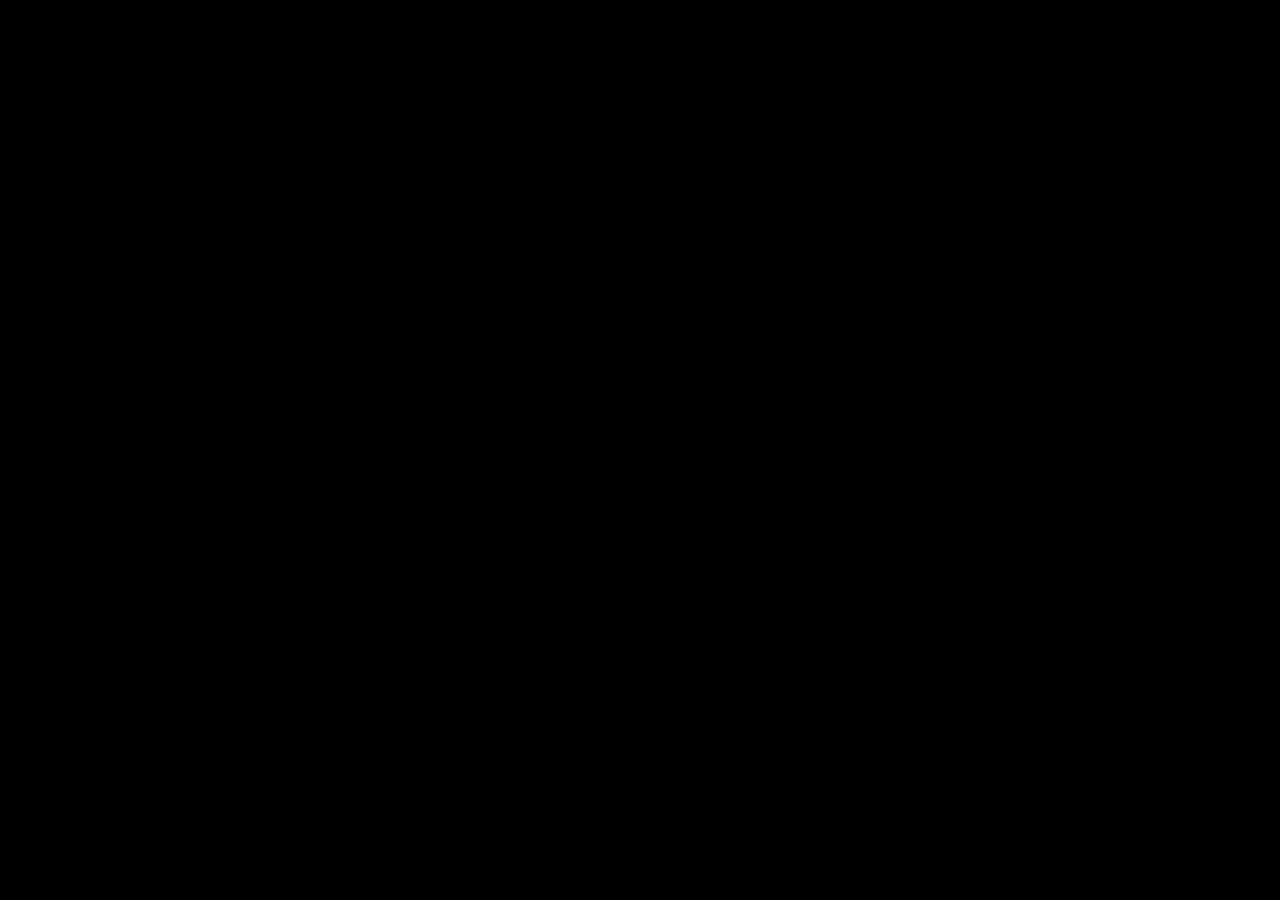
==== AP2_DESENVOLVIMENTO_WEB/index.html @ 21ac35b6 "Add files via upload" ====
<!DOCTYPE html>
<html lang="pt-br">
<head>
  <linkhref="../style.css" rel="stylesheet">
  <meta charset="UTF-8">
  <meta http-equiv="X-UA-Compatible" content="IE=edge">
  <meta name="viewport" content="width=device-width, initial-scale=1.0">
  <title>Jogadores</title>
  <style>
    @import url('https://fonts.googleapis.com/css2?family=Nunito+Sans&family=Nunito:wght@400;600&display=swap');
  </style>
  <script src="js/jogadores2023.js"></script>
  <script src="js/jogadores.js" defer></script>
</head>
<body>
  <style>body{background-color:black}</style>
  <div id="card-container" class="card-container"></div>>
</body>
</html>
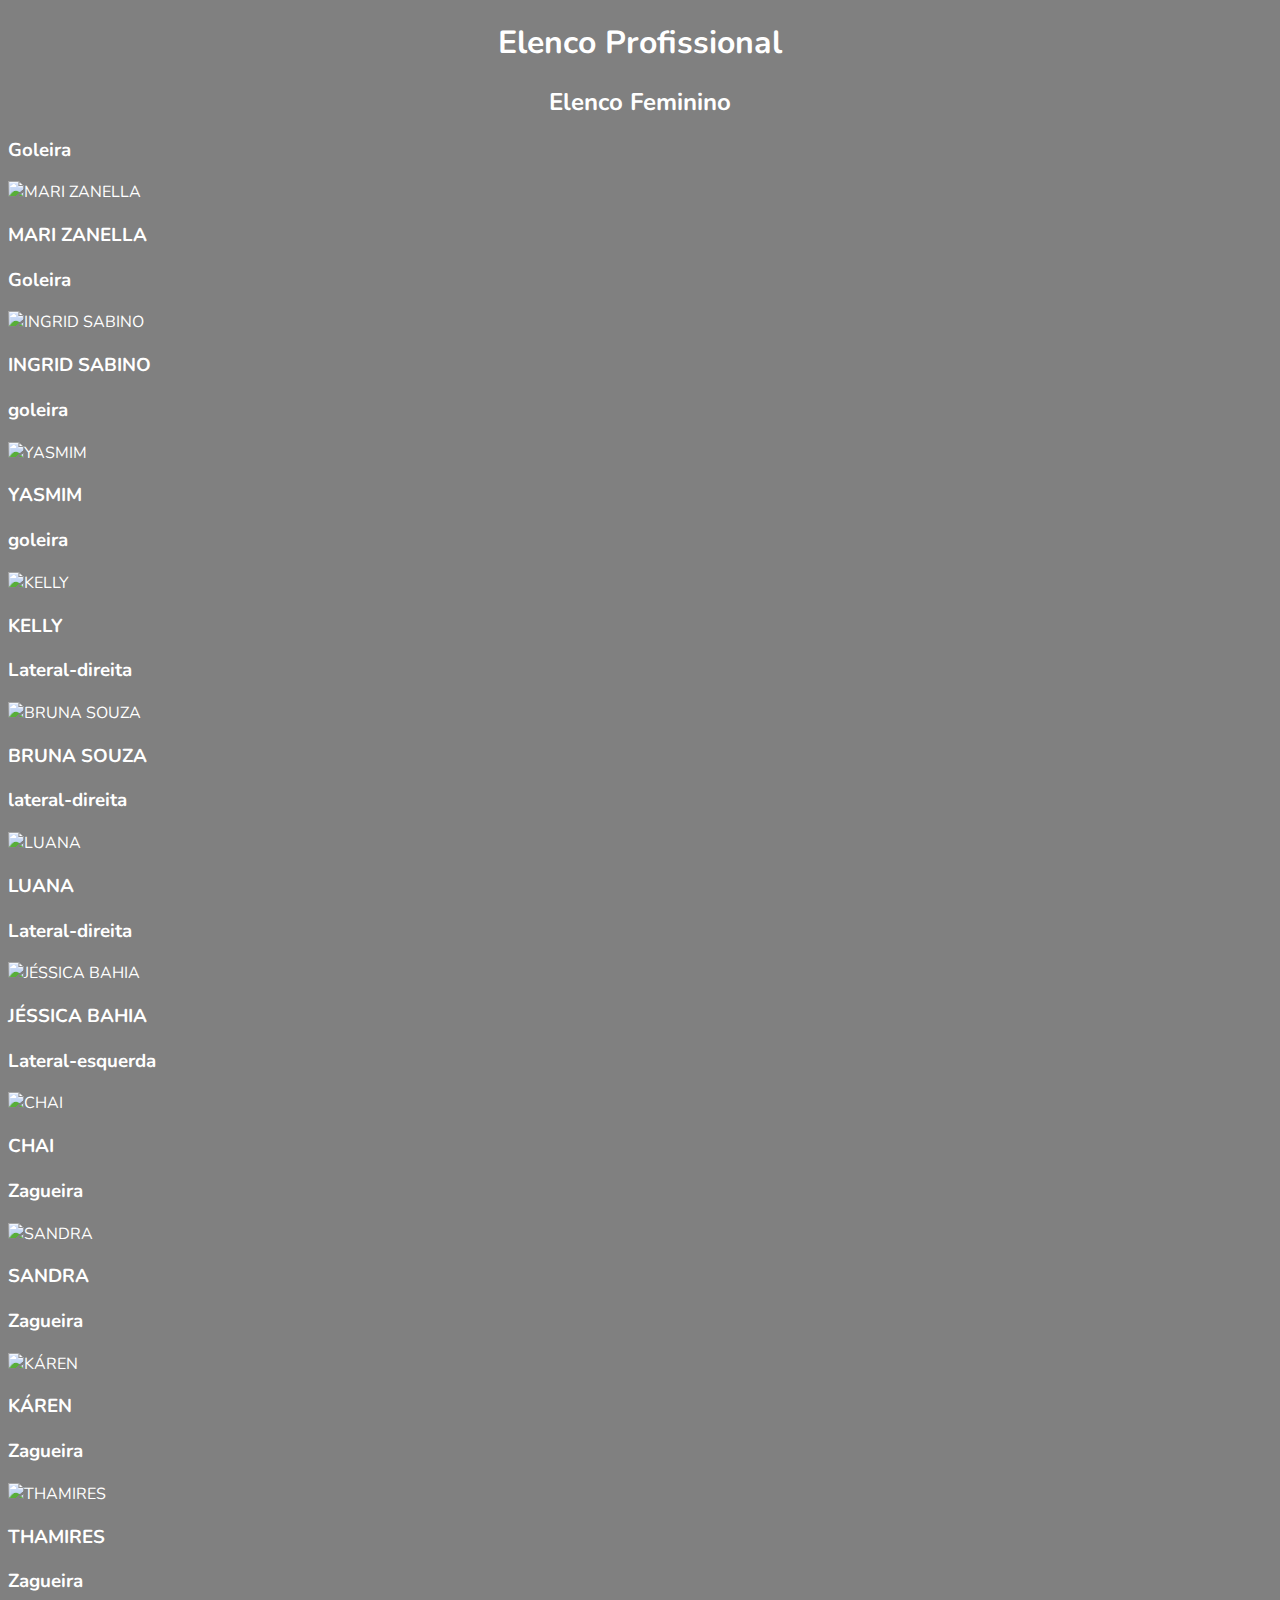
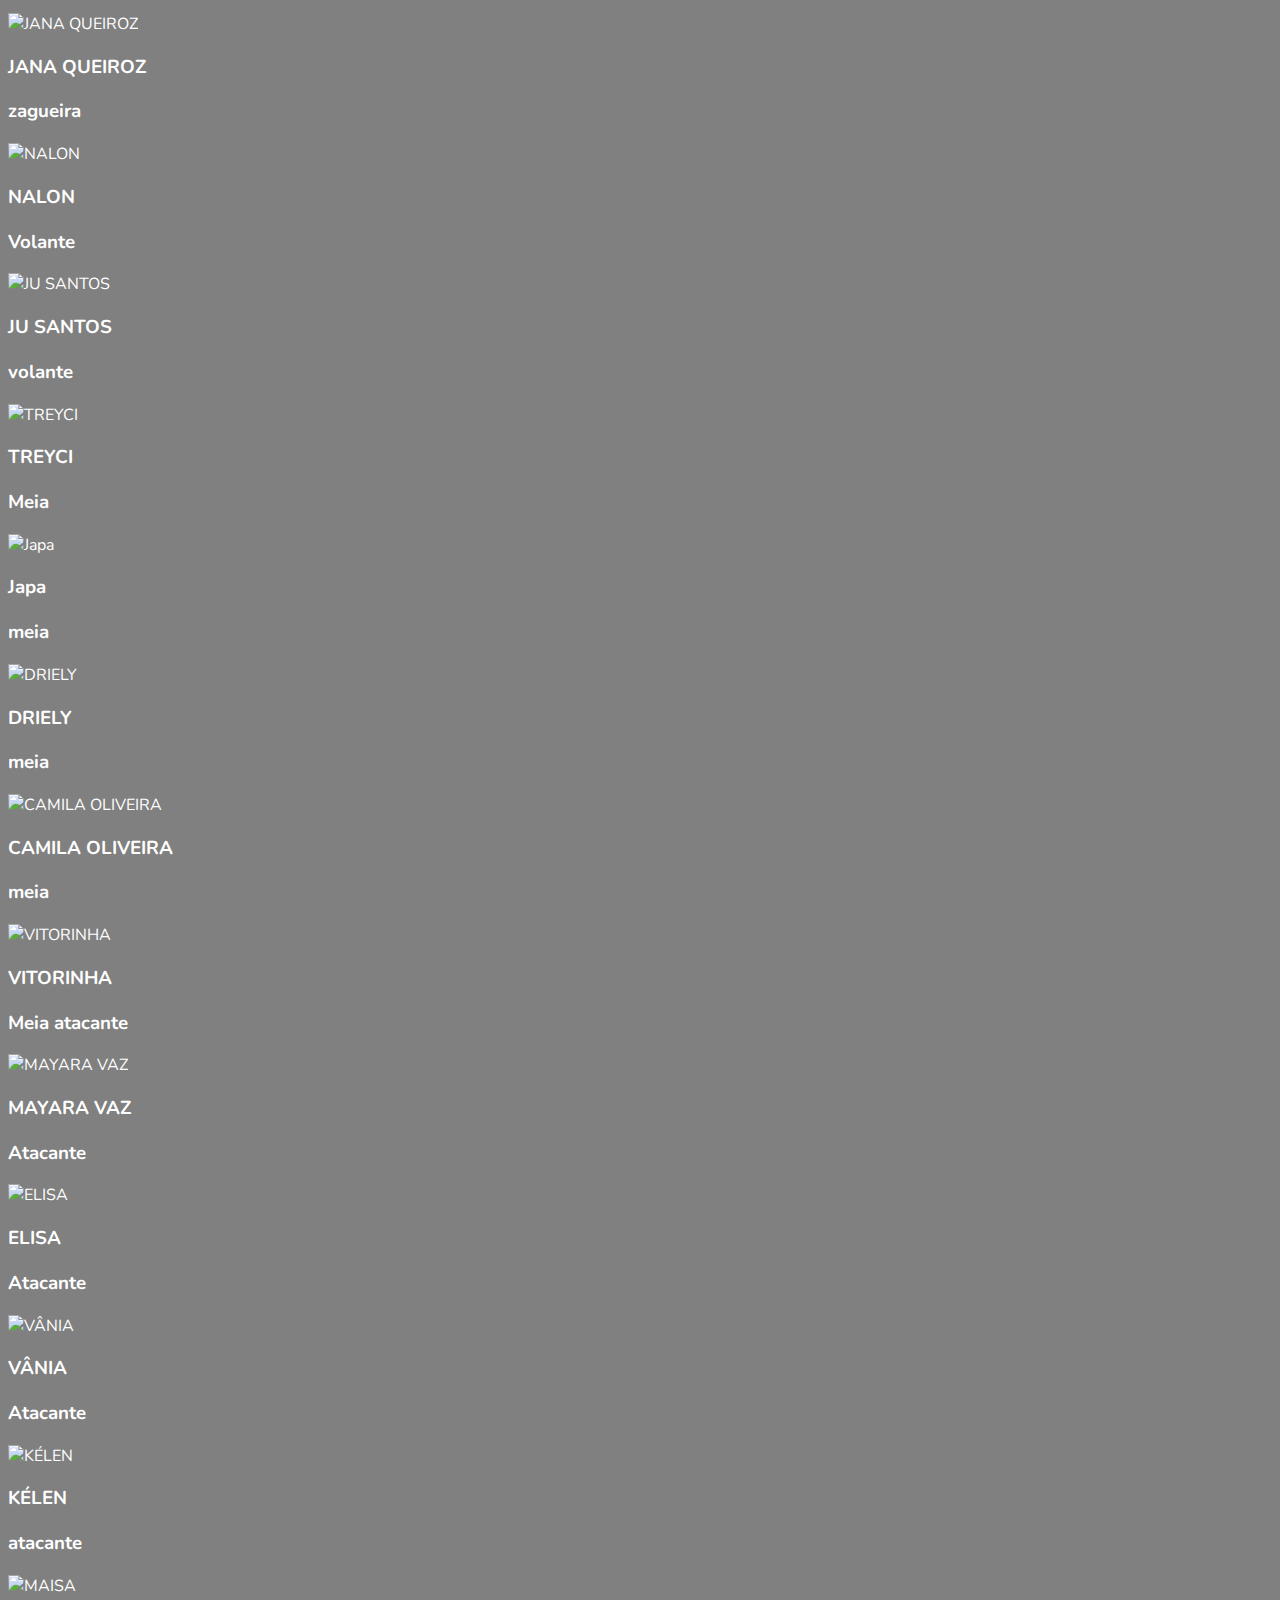
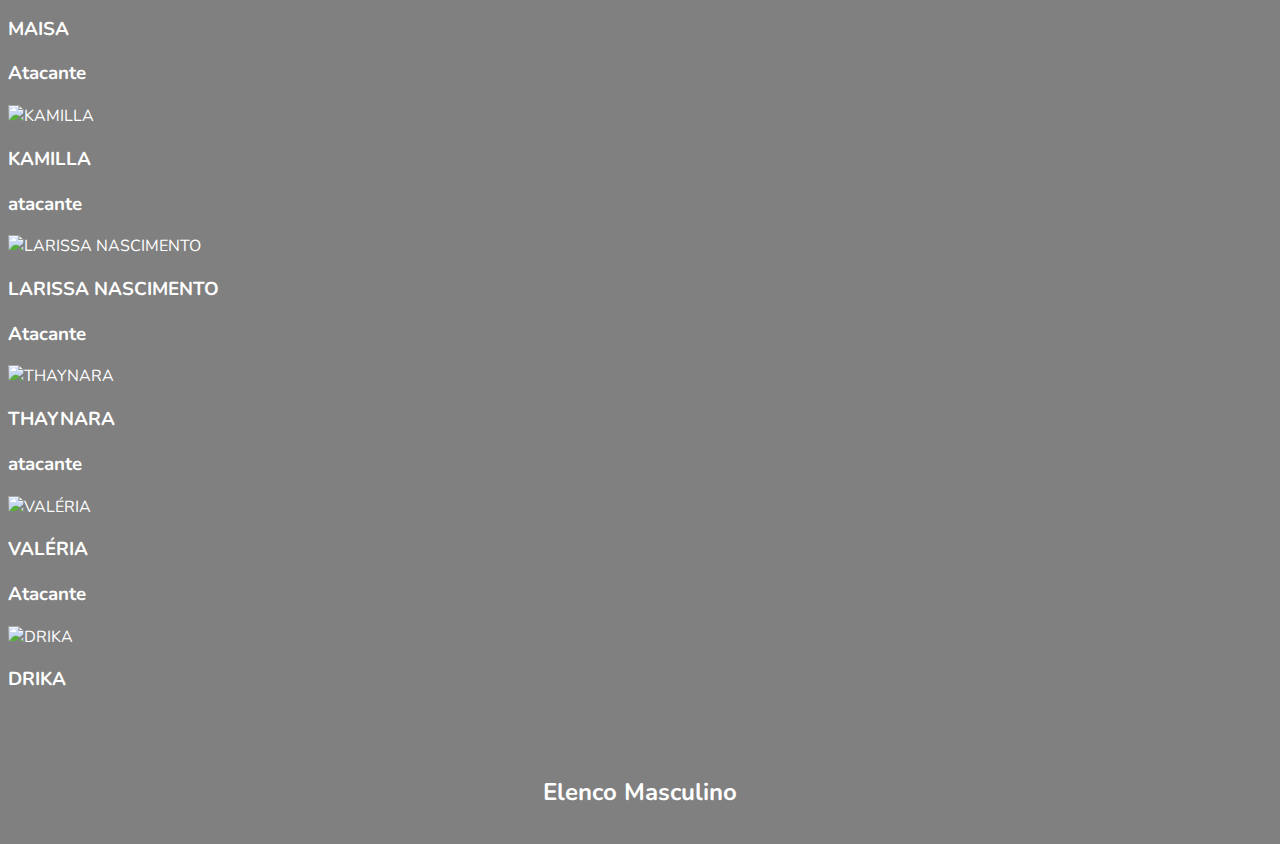
==== commit e327a88a: "Atualização" ====
--- a/AP2_DESENVOLVIMENTO_WEB/index.html
+++ b/AP2_DESENVOLVIMENTO_WEB/index.html
@@ -1,19 +1,28 @@
 <!DOCTYPE html>
-<html lang="pt-br">
-<head>
-  <linkhref="../style.css" rel="stylesheet">
-  <meta charset="UTF-8">
-  <meta http-equiv="X-UA-Compatible" content="IE=edge">
-  <meta name="viewport" content="width=device-width, initial-scale=1.0">
-  <title>Jogadores</title>
-  <style>
-    @import url('https://fonts.googleapis.com/css2?family=Nunito+Sans&family=Nunito:wght@400;600&display=swap');
-  </style>
-  <script src="js/jogadores2023.js"></script>
-  <script src="js/jogadores.js" defer></script>
-</head>
-<body>
-  <style>body{background-color:black}</style>
-  <div id="card-container" class="card-container"></div>>
-</body>
-</html>+    <html lang="pt-br">
+        <head>
+            <meta charset="UTF-8">
+            <meta http-equiv="X-UA-Compatible" content="IE=edge">
+            <meta name="viewport" content="width=device-width, initial-scale=1.0">
+            <title>Elenco Jogadores 2023</title>
+            <style>
+                @import url('https://fonts.googleapis.com/css2?family=Nunito+Sans&family=Nunito:wght@400;600&display=swap');
+            </style>
+            <link rel="stylesheet" href="styles.css">
+            <script src="js/jogadores2023.js"></script>
+            <script src="js/card.js" defer></script>
+        </head>
+
+        <body style="font-family: Nunito; background-color: grey; color: white;">
+            <!--Título Principal-->
+            <h1 style="text-align: center;">Elenco Profissional</h1>
+
+            <!--div container de cards do elenco feminino-->
+            <h2 style="text-align: center; margin-bottom: 0.5em;">Elenco Feminino</h2>
+            <div id="cards-container-feminino" class="cards-container"></div>
+
+            <!--div container de cards do elenco masculino-->
+            <h2 style="text-align: center; margin-top: 3.5em; margin-bottom: 1.5em;">Elenco Masculino</h2>
+            <div id="cards-container-masculino" class="cards-container"></div>
+        </body>
+    </html>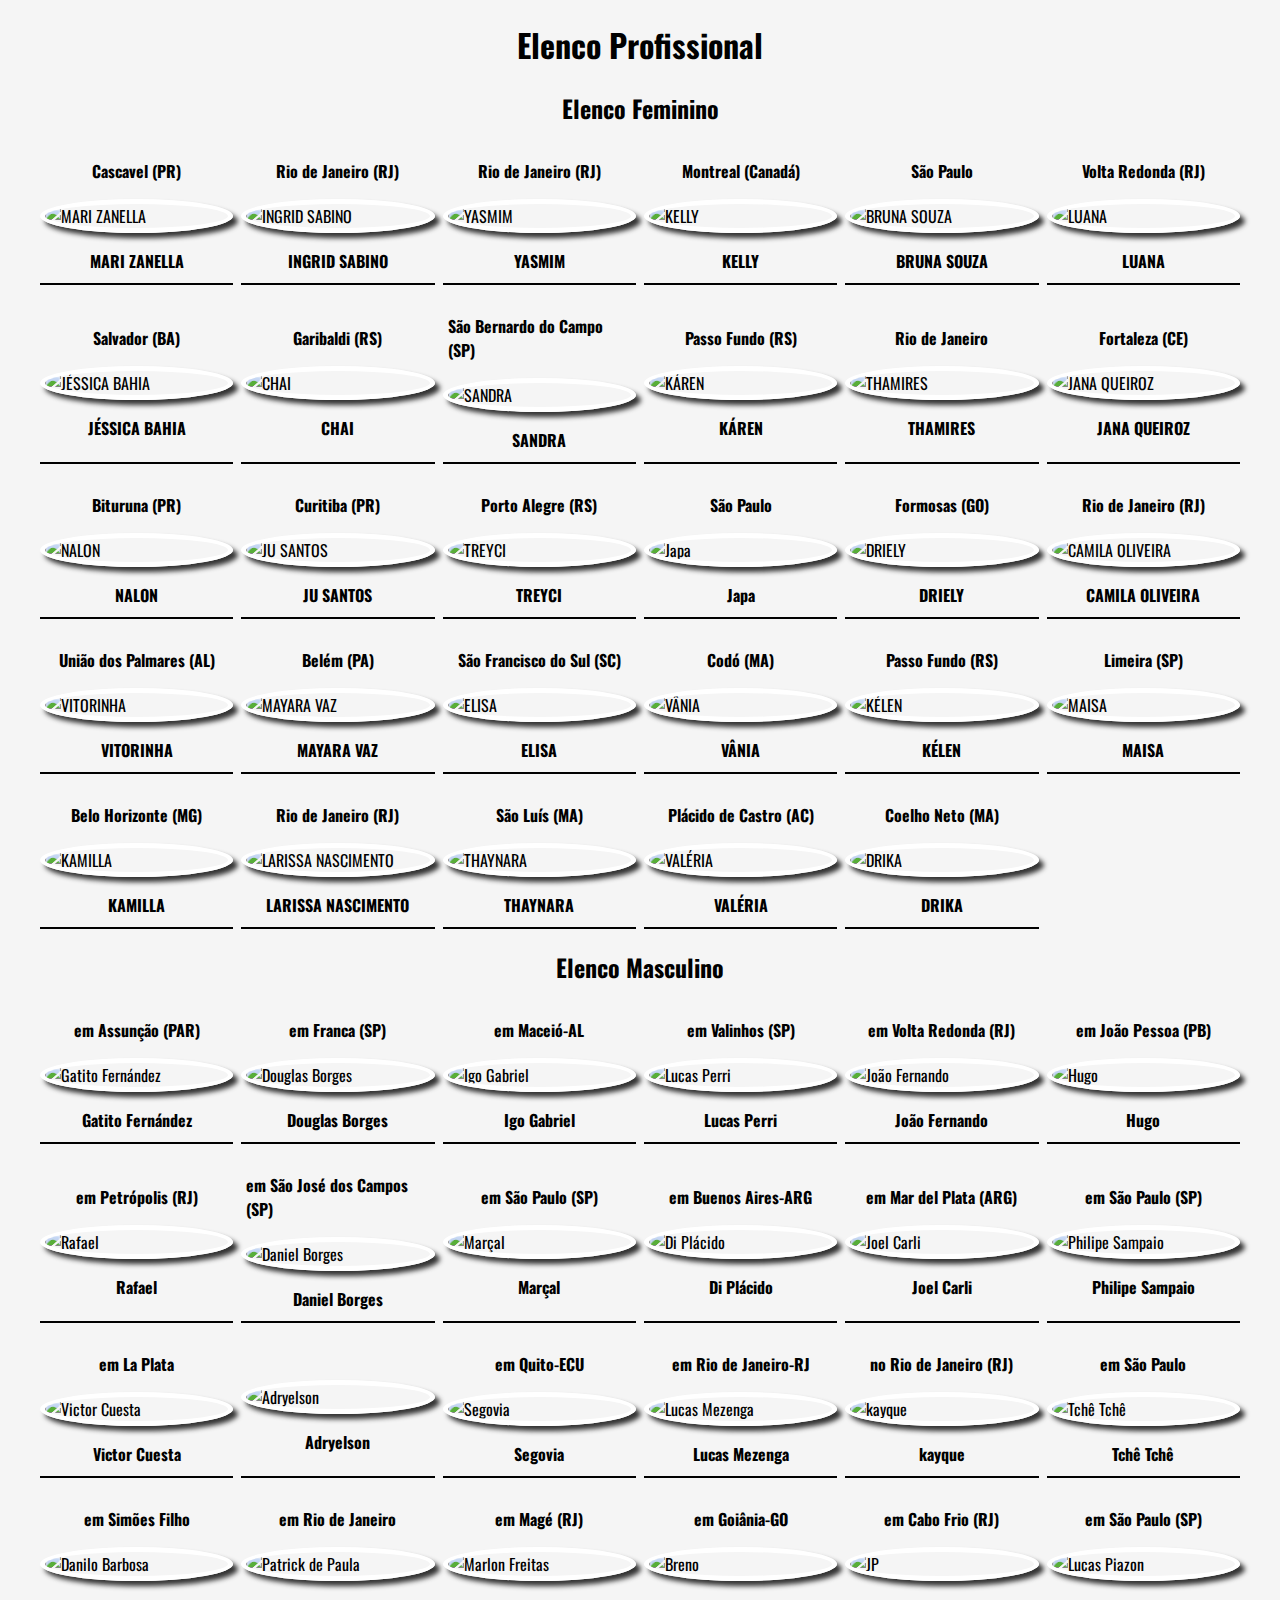
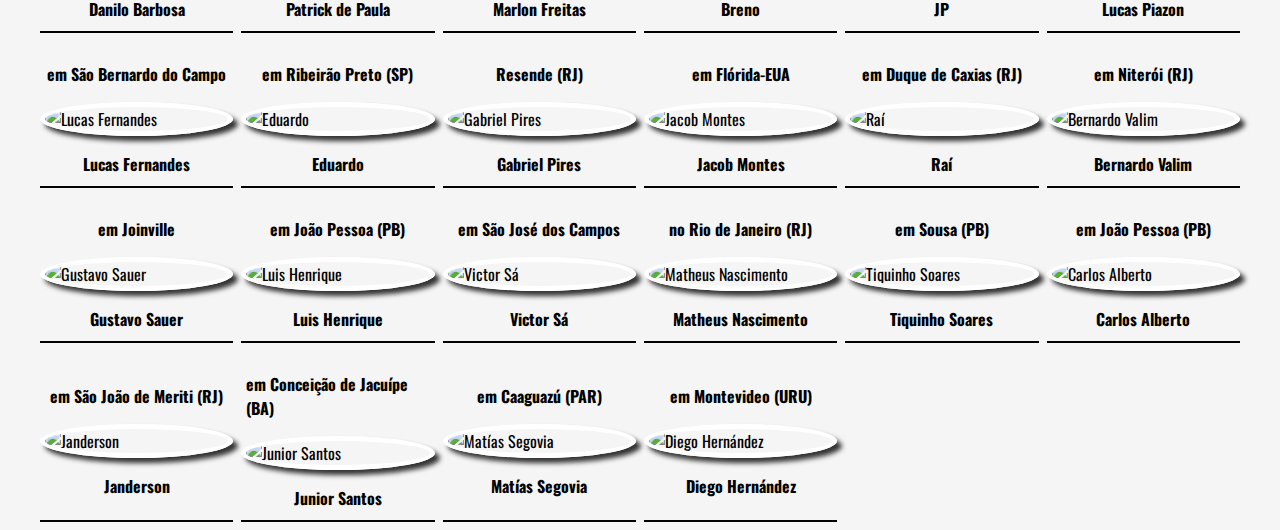
==== commit b1ad5945: "index pra fora" ====
--- a/AP2_DESENVOLVIMENTO_WEB/index.html
+++ b/AP2_DESENVOLVIMENTO_WEB/index.html
@@ -6,23 +6,24 @@
             <meta name="viewport" content="width=device-width, initial-scale=1.0">
             <title>Elenco Jogadores 2023</title>
             <style>
-                @import url('https://fonts.googleapis.com/css2?family=Nunito+Sans&family=Nunito:wght@400;600&display=swap');
+            @import url('https://fonts.googleapis.com/css2?family=Oswald:wght@200&display=swap');
             </style>
             <link rel="stylesheet" href="styles.css">
             <script src="js/jogadores2023.js"></script>
             <script src="js/card.js" defer></script>
         </head>
 
-        <body style="font-family: Nunito; background-color: grey; color: white;">
+        <body>
+            <audio id="meuAudio" src="sons/botafogo-radio-globo.mp3" autoplay></audio>
             <!--Título Principal-->
             <h1 style="text-align: center;">Elenco Profissional</h1>
 
             <!--div container de cards do elenco feminino-->
-            <h2 style="text-align: center; margin-bottom: 0.5em;">Elenco Feminino</h2>
+            <h2>Elenco Feminino</h2>
             <div id="cards-container-feminino" class="cards-container"></div>
 
             <!--div container de cards do elenco masculino-->
-            <h2 style="text-align: center; margin-top: 3.5em; margin-bottom: 1.5em;">Elenco Masculino</h2>
+            <h2>Elenco Masculino</h2>
             <div id="cards-container-masculino" class="cards-container"></div>
         </body>
     </html>--- a/AP2_DESENVOLVIMENTO_WEB/styles.css
+++ b/AP2_DESENVOLVIMENTO_WEB/styles.css
@@ -0,0 +1,139 @@
+body {
+  font-family: 'Oswald', sans-serif;
+  background-color: whitesmoke;
+  color: black;
+}
+
+h2  {
+  text-align: center;
+   margin-bottom: 0.5em;
+}
+
+.cards-container {
+    display: grid;
+    grid-template-columns: repeat(2, 1fr); /* Inicialmente, 2 colunas */
+    gap: 0.5em;
+    max-width: 1200px;
+    margin: 0px auto;
+  }
+    
+  .card {
+    padding: 5px;
+    box-sizing: border-box;
+    display: flex;
+    flex-direction: column;
+    justify-content: center;
+    align-items: center;
+    border-bottom: 2px solid black;
+  }
+  
+  .card-img {
+    width: 100%;
+    object-fit: cover;
+    border-radius: 100%;
+    transition: transform 1s ease;
+    box-shadow: 5px 5px 5px #333;
+    border: 5px solid white;
+  }
+  .card-img:hover{
+    transform: rotateY(720deg);
+  }
+  
+  .card-title {
+    font-size: 16px;
+    font-weight: bold;
+    margin-bottom: 5px;
+    text-align: center;
+  }
+  
+  .card-posicao {
+    font-size: 16px;
+  }
+    
+  h1 {
+    display: flex;
+    justify-content: center;
+    text-align: center;
+  }
+
+  .container {
+    display: flex;
+    flex-direction: row;
+    align-items: flex-end;
+    gap: 50px;
+    max-width: 1000px;
+    position: relative;
+    top: 250px;
+    left: 50%;
+    transform: translate(-50%, -50%);
+  }
+  
+  #imagem {
+    border-radius: 50%;
+    width: 250px;
+    height: 250px;
+    object-fit: cover;
+    object-position: top;
+  }
+
+  .foto {
+    display: flex;
+    flex-direction: column;
+    align-items: center;
+    justify-content: center;
+    position: relative;
+    gap: 50px;
+    font-size: 24px;
+  }
+  
+  .button-container {
+    position: absolute;
+    bottom: 50px;
+    left: 50%;
+    transform: translateX(-50%);
+    text-align: center;
+    width: 100%;
+  }
+  
+  .button {
+    display: inline-block;
+    padding: 10px 20px;
+    background-color: #333;
+    color: #fff;
+    text-decoration: none;
+    border-radius: 4px;
+    font-size: 18px;
+  }
+
+  .button:hover {
+    background-color: #555;
+  }
+
+  @media screen and (min-width: 768px) {
+    /* Em telas maiores que 768px, 4 colunas */
+    .cards-container {
+      grid-template-columns: repeat(4, 1fr);
+    }
+  }
+  
+  @media screen and (min-width: 1024px) {
+    /* Em telas maiores que 1024px, 6 colunas */
+    .cards-container {
+      grid-template-columns: repeat(6, 1fr);
+    }
+  }
+
+  @media (max-width: 768px) {
+    .container {
+      flex-direction: column;
+      align-items: center;
+      justify-content: center;
+      top: 500px;
+    }
+
+    .button-container {
+      position: relative;
+      margin-top: 200px;
+      text-align: center;
+    }
+  }